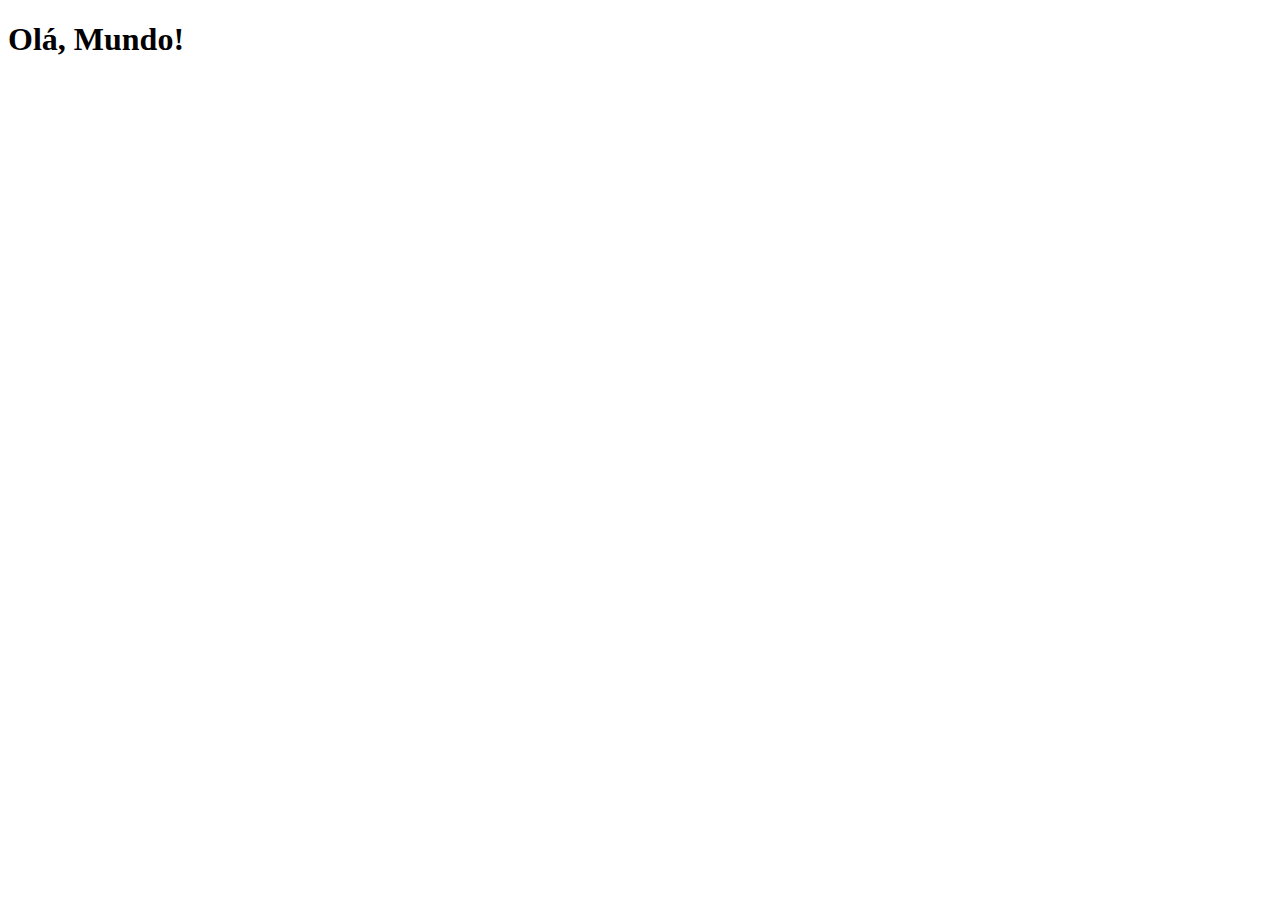
==== index.html @ b9a9a187 "Create index.html" ====
<!DOCTYPE html>
<html lang="pt-br">
<head>
  <meta charset="UTF-8">
  <meta http-equiv="X-UA-Compatible" content="IE=edge">
  <meta name="viewport" content="width=device-width, initial-scale=1.0">
  <link rel="shortcut icon" href="favicon.ico" type="image/x-icon">
  <title>Projeto Redes Sociais</title>
</head>
<body>
  <h1>Olá, Mundo!</h1>
</body>
</html>
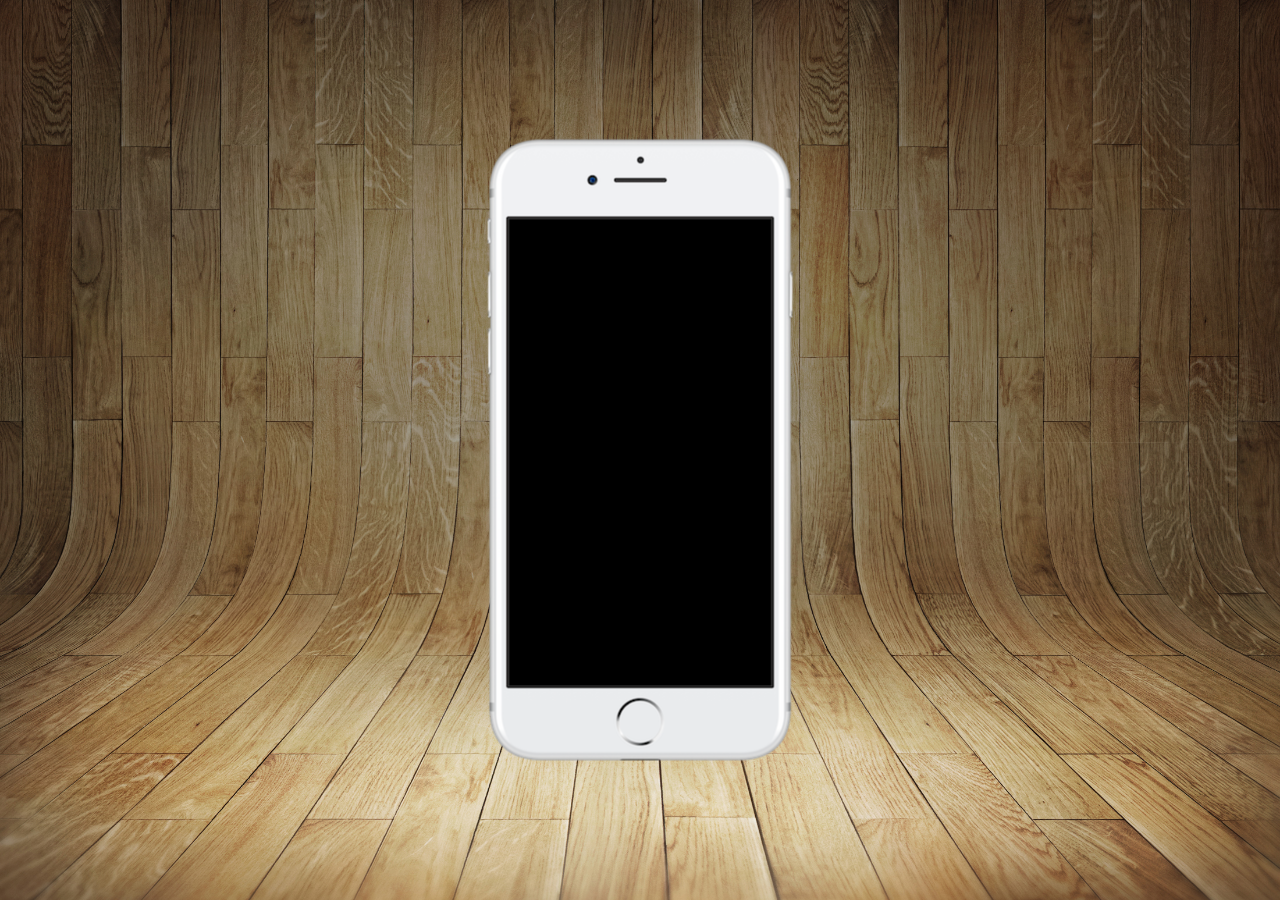
==== commit e7bc48b6: "Cap 23 - Aula 03" ====
--- a/index.html
+++ b/index.html
@@ -5,9 +5,17 @@
   <meta http-equiv="X-UA-Compatible" content="IE=edge">
   <meta name="viewport" content="width=device-width, initial-scale=1.0">
   <link rel="shortcut icon" href="favicon.ico" type="image/x-icon">
+  <link rel="stylesheet" href="estilos/style.css">
   <title>Projeto Redes Sociais</title>
 </head>
 <body>
-  <h1>Olá, Mundo!</h1>
+  <main>
+    <section id="telefone">
+
+    </section>
+    <section id="rede-social">
+
+    </section>
+  </main>
 </body>
 </html>--- a/estilos/style.css
+++ b/estilos/style.css
@@ -0,0 +1,33 @@
+@charset "UTF-8";
+*{
+  margin: 0PX;
+  padding: 0px;
+  font-family: Arial, Helvetica, sans-serif;
+}
+
+html, body {
+  height: 100vh;
+  width: 100vw;
+  background-color: black;
+}
+body{
+  background: url('../imagens/fundo-madeira.jpg')  no-repeat top center; 
+  background-size: cover;
+  background-attachment: fixed;
+
+}
+
+main{
+  position: relative;
+  height: 100vh;
+
+}
+section#telefone{
+  position: absolute;
+  top: 50%;
+  left: 50%;
+  transform: translate(-50%, -50%);
+  height: 627px;
+  width: 311px;
+  background: url('../imagens/frame-iphone.png') no-repeat;
+}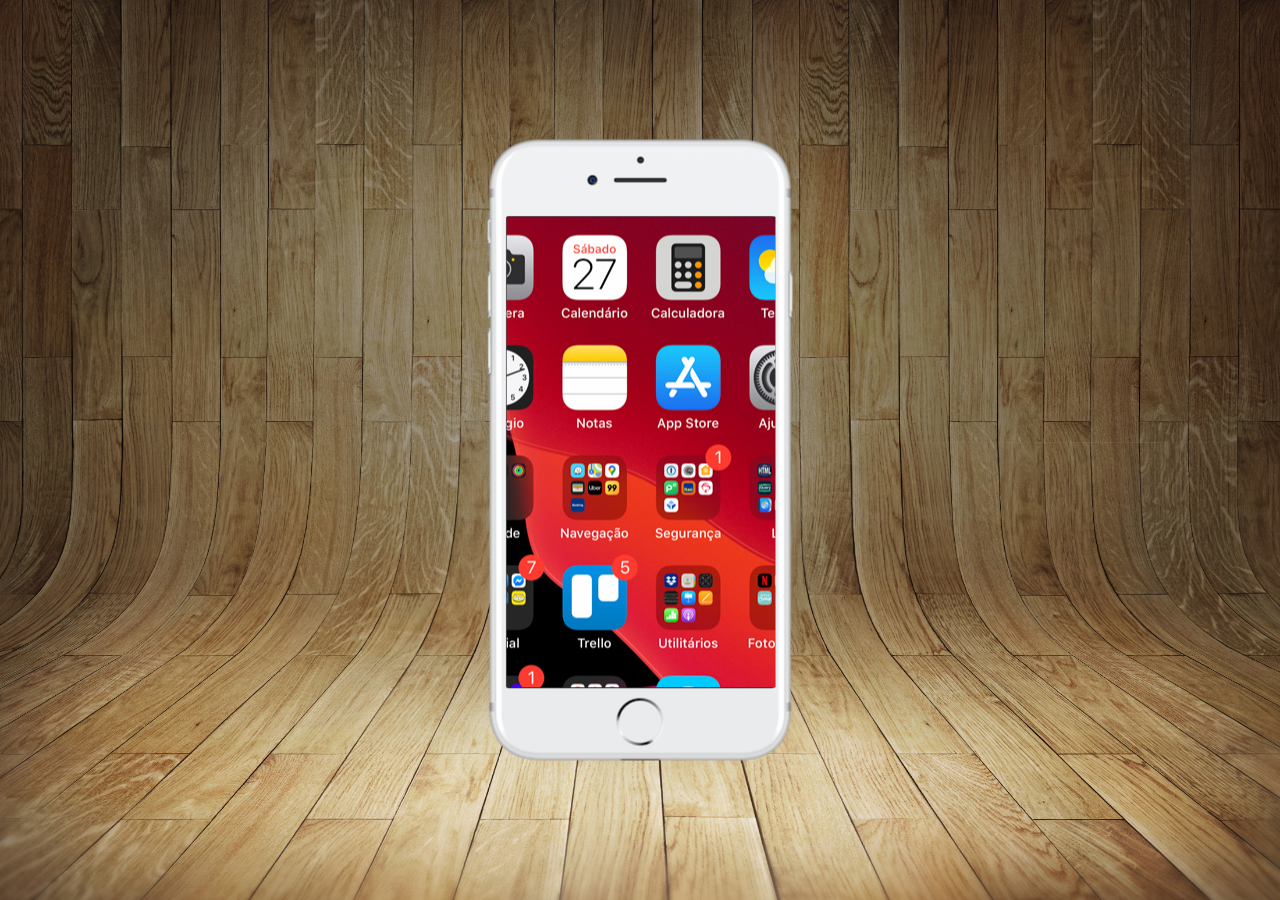
==== commit 574f252a: "Cap. 23 - Aula 04" ====
--- a/index.html
+++ b/index.html
@@ -11,7 +11,7 @@
 <body>
   <main>
     <section id="telefone">
-
+      <iframe src="home.html" name="tela" id="tela" frameborder="0"></iframe>
     </section>
     <section id="rede-social">
 
--- a/estilos/style.css
+++ b/estilos/style.css
@@ -30,4 +30,12 @@
   height: 627px;
   width: 311px;
   background: url('../imagens/frame-iphone.png') no-repeat;
+}
+
+iframe#tela{
+  position: relative;
+  top: 80px;
+  left: 22px;
+  width: 269px;
+  height: 471px;
 }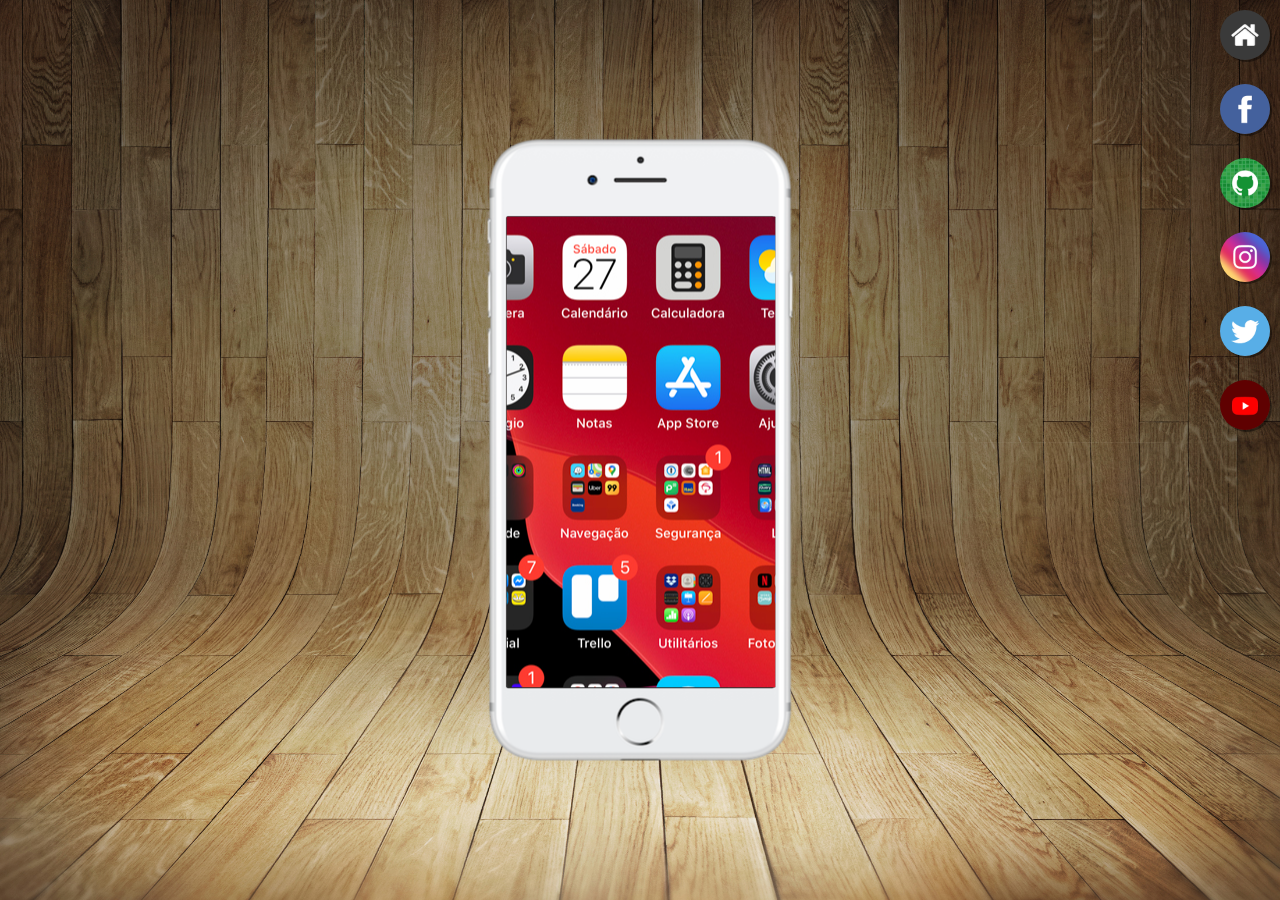
==== commit 78fd1e2a: "Cap. 23 - Aula 05" ====
--- a/index.html
+++ b/index.html
@@ -11,10 +11,15 @@
 <body>
   <main>
     <section id="telefone">
-      <iframe src="home.html" name="tela" id="tela" frameborder="0"></iframe>
+      <iframe src="home.html" name="tela" id="tela" frameborder="0">Seu navegador não é compatível com isso</iframe>
     </section>
-    <section id="rede-social">
-
+    <section id="redes-sociais">
+      <a href="#" target="tela"><img src="imagens/logo-home.jpg" alt="Home"></a><br>
+      <a href="#" target="tela"><img src="imagens/logo-facebook.jpg" alt="Facebook"></a><br>
+      <a href="#" target="tela"><img src="imagens/logo-github.jpg" alt="Github"></a><br>
+      <a href="#" target="tela"><img src="imagens/logo-instagram.jpg" alt="Instagram"></a><br>
+      <a href="#" target="tela"><img src="imagens/logo-twitter.jpg" alt="Twitter"></a><br>
+      <a href="#" target="tela"><img src="imagens/logo-youtube.jpg" alt="Youtube"></a><br>
     </section>
   </main>
 </body>
--- a/estilos/style.css
+++ b/estilos/style.css
@@ -38,4 +38,23 @@
   left: 22px;
   width: 269px;
   height: 471px;
+}
+
+section#redes-sociais {
+  text-align: right;
+}
+
+section#redes-sociais img{
+  width: 50px;
+  margin: 10px;
+  border-radius: 50%;
+  box-shadow: 2px 2px rgba(0, 0, 0, 0.400);
+  box-sizing: border-box;
+}
+
+section#redes-sociais img:hover{
+  border: 2px solid gray;
+  transform: translate( -3px, 3px);
+  box-shadow: 5px 5px 10px rgba(0, 0, 0, 0.62);
+  transition: transform .3s, border .1s;
 }